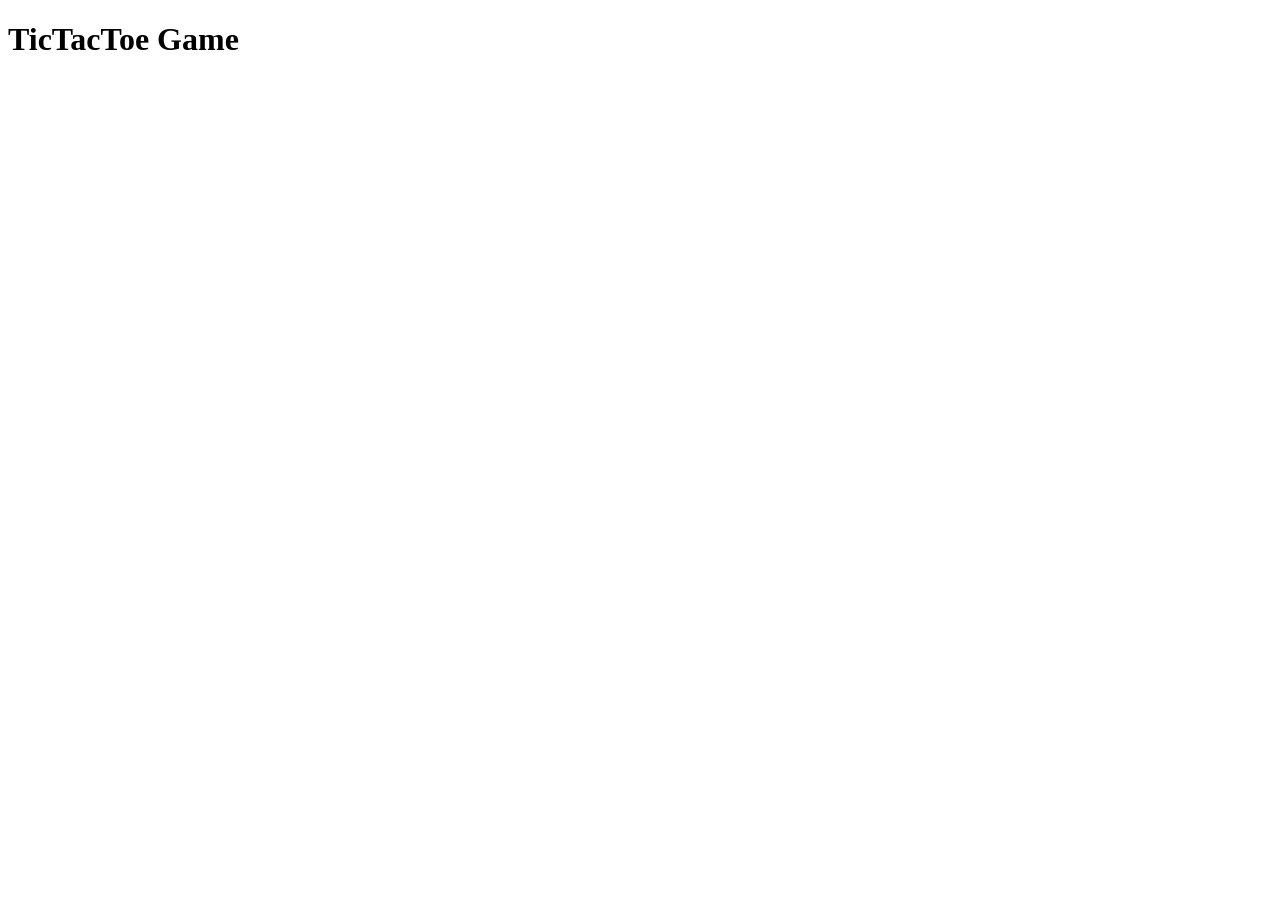
==== jsTicTacToe/index.html @ cdcd1c0b "commit and push" ====
<!DOCTYPE html>
<html lang="en">
<head>
    <meta charset="UTF-8">
    <meta name="viewport" content="width=, initial-scale=1.0">
    <title>TicTacToe Game</title>
</head>
<body>
   <h1>TicTacToe Game</h1> 
</body>
</html>
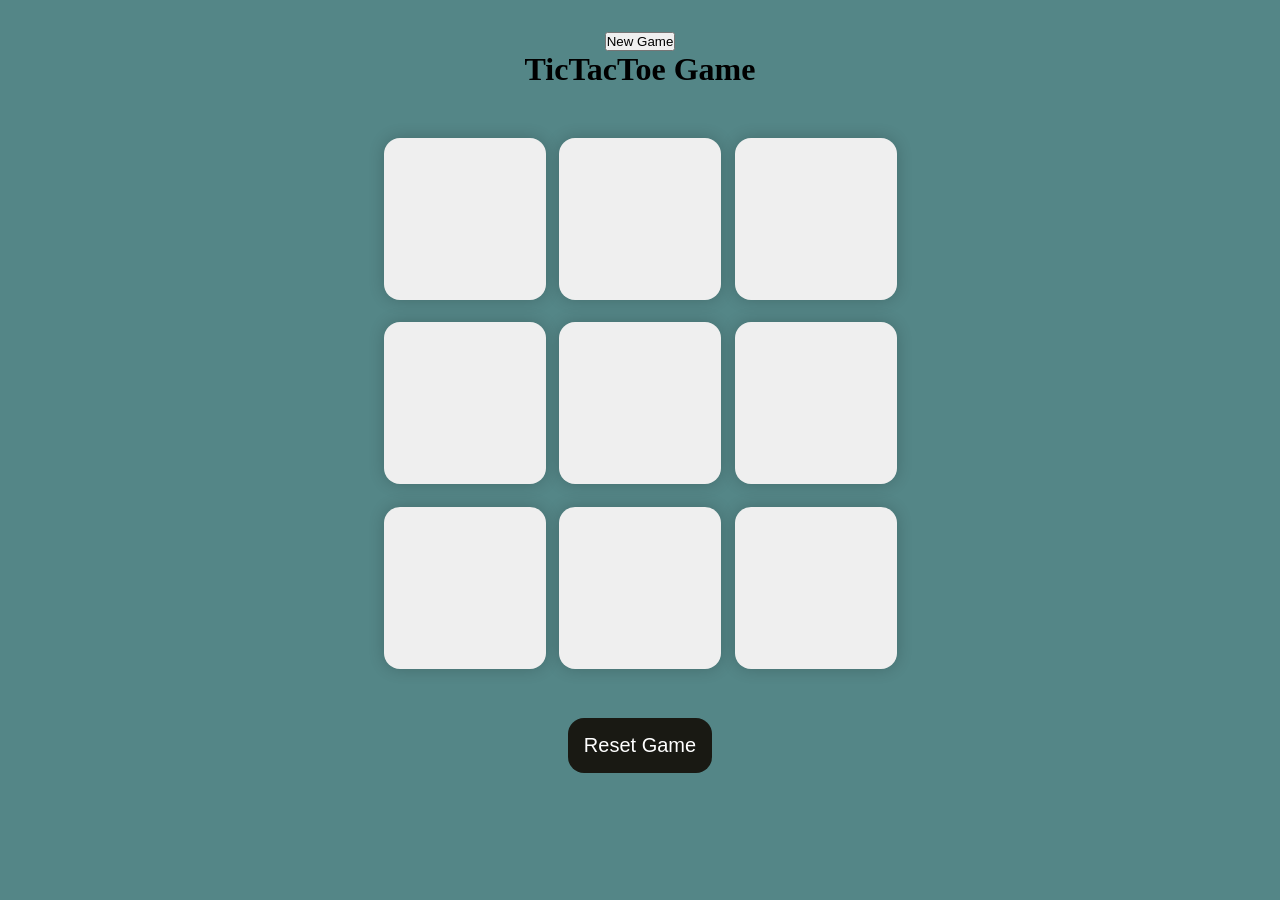
==== commit 219a8208: "commit & push" ====
--- a/jsTicTacToe/index.html
+++ b/jsTicTacToe/index.html
@@ -2,10 +2,32 @@
 <html lang="en">
 <head>
     <meta charset="UTF-8">
-    <meta name="viewport" content="width=, initial-scale=1.0">
+    <meta name="viewport" content="width=device-width, initial-scale=1.0">
     <title>TicTacToe Game</title>
+    <link rel="stylesheet" href="style.css">
 </head>
 <body>
-   <h1>TicTacToe Game</h1> 
+    <div class="msg-container">
+        <p id="msg"></p>
+        <button id="new-btn">New Game</button>
+        </div>
+    <main>
+        <h1>TicTacToe Game</h1>
+    <div class="container">
+        <div  class="game">
+            <button class="box"></button>
+            <button class="box"></button>
+            <button class="box"></button>
+            <button class="box"></button>
+            <button class="box"></button>
+            <button class="box"></button>
+            <button class="box"></button>
+            <button class="box"></button>
+            <button class="box"></button>
+        </div>
+    </div>
+    <button id="reset">Reset Game</button>
+    </main>
+   <script src="app.js"></script>
 </body>
 </html>
--- a/jsTicTacToe/style.css
+++ b/jsTicTacToe/style.css
@@ -0,0 +1,65 @@
+* {
+    margin: 0;
+    padding: 0;
+}
+body {
+    background-color:#548687;
+    text-align:center;
+}
+.container {
+    height: 70vh;
+    display:flex;
+    flex-wrap:wrap;
+    justify-content:center;
+    align-items:center;
+    gap:1.5vmin;
+}
+.game {
+    height: 60vmin;
+    width: 60vmin;
+    display:flex;
+    flex-wrap:wrap;
+    justify-content:center;
+    align-items:center;
+    gap:1.5vmin;
+}
+.box {
+    height:18vmin;
+    width: 18vmin;
+    border-radius:1rem;
+    border:none;
+    box-shadow:0 0 1rem rgba(0,0,0,0.2);
+    font-size:8vmin;
+    color:#b0413e;
+}
+#reset {
+    padding:1rem;
+    font-size: 1.25rem;
+    background-color:#191913;
+    color:#fff;
+    border-radius: 1rem;
+    border: none;
+}
+#new{
+    padding:1rem;
+    font-size: 1.25rem;
+    background-color:#191913;
+    color:#fff;
+    border-radius: 1rem;
+    border: none;
+}
+#msg{
+    color:#ffffc7;
+    font-size:8vmin;
+}
+.msg-container{
+    height:80min;
+    display:flex;
+    justify-content: center;
+    align-items: center;
+    flex-direction: column;
+    gap:2rem;
+}
+/* .hide{
+    display:none;
+} */
